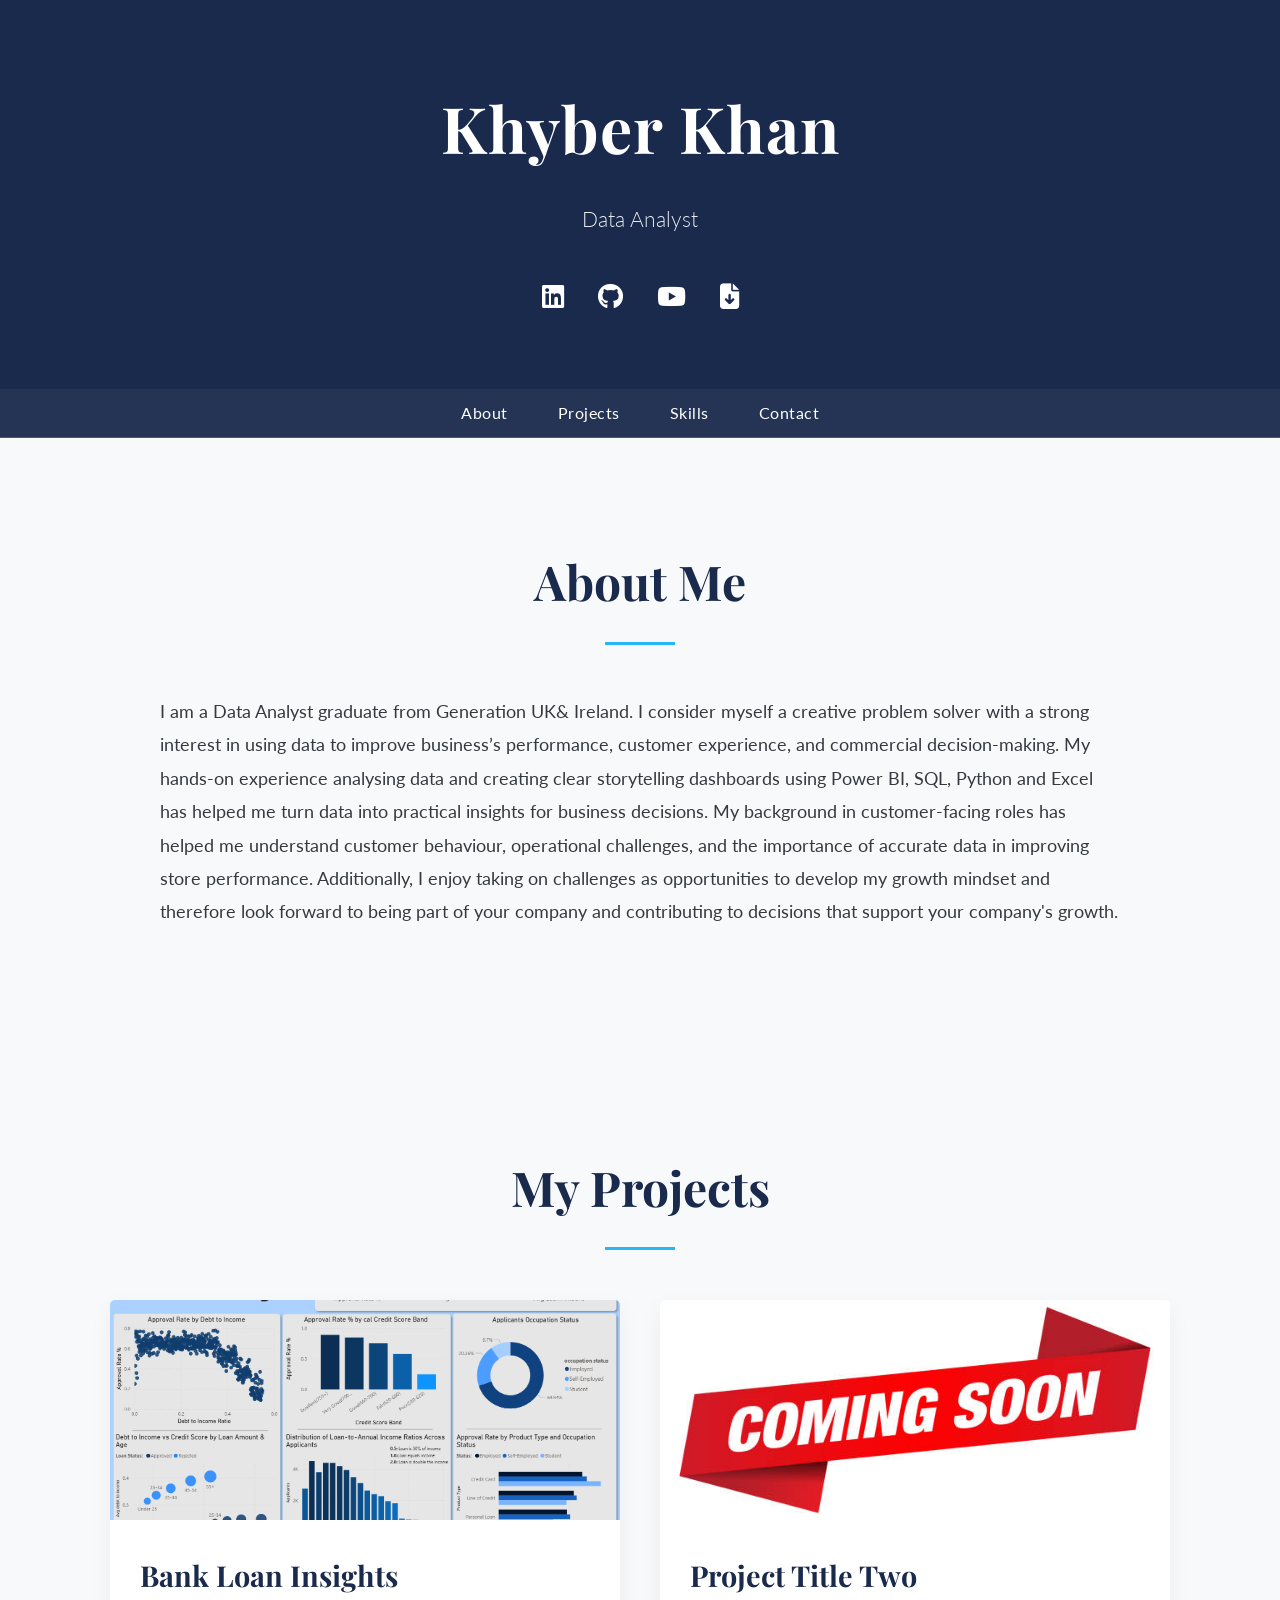
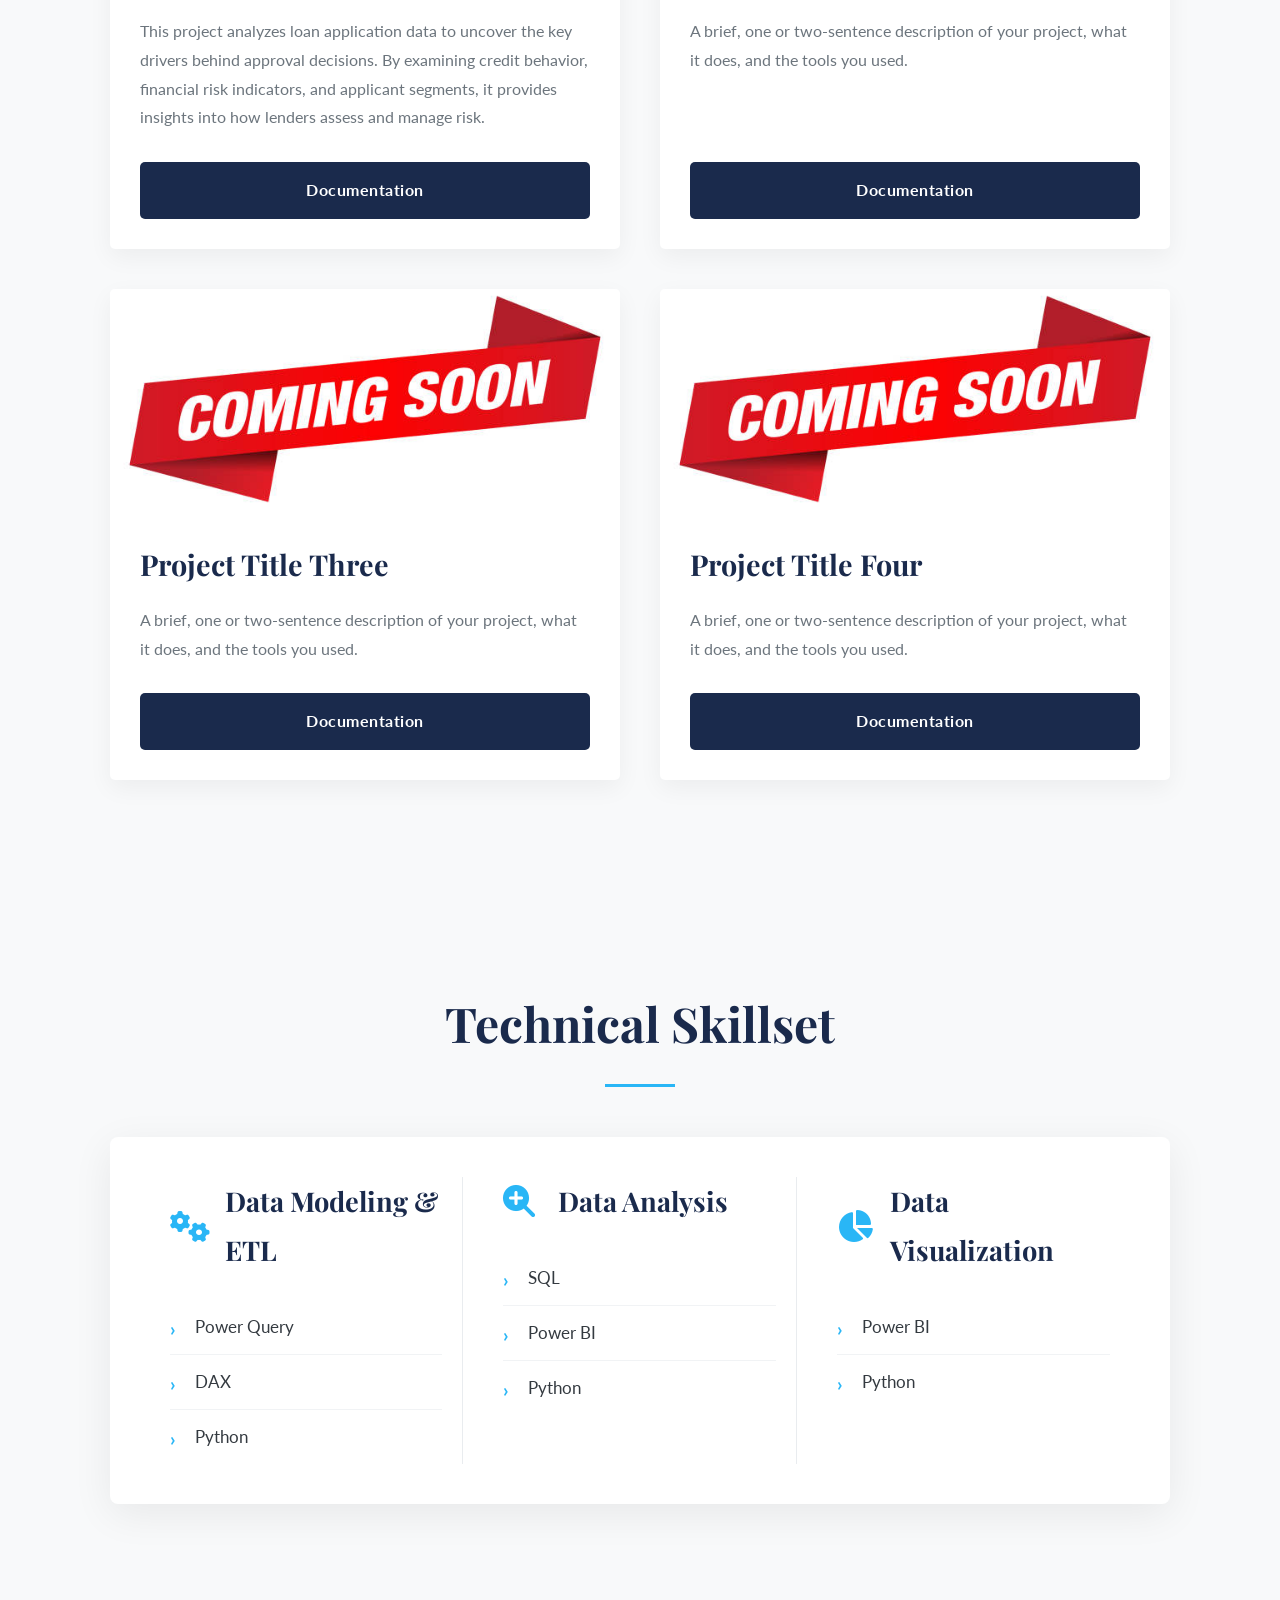
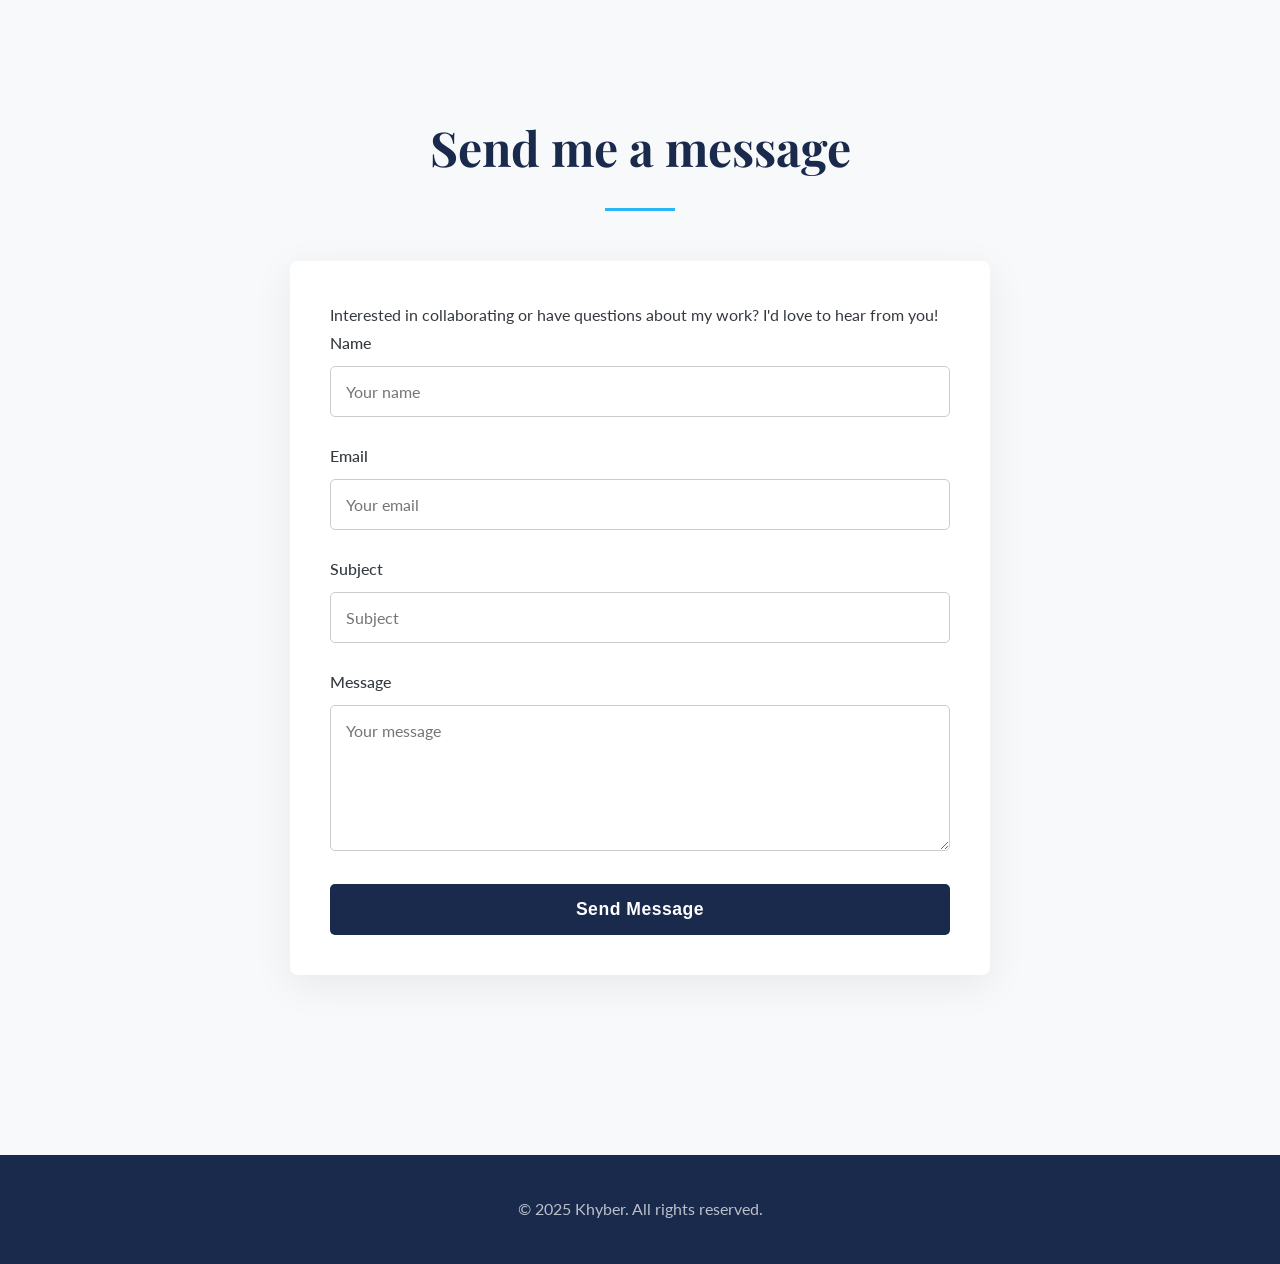
==== index.html @ b0f986b8 "Update index.html" ====
<!DOCTYPE html>
<html lang="en">
<head>
    <meta charset="UTF-8">
    <meta name="viewport" content="width=device-width, initial-scale=1.0">
    
    <!--💡UPDATE: Change the title to your name-->
    <title>Khyber Khan | Data Analysis Portfolio</title>
      
    <!--💡UPDATE: Add your favicon here. You can generate one at realfavicongenerator.net-->
    <link rel="icon" type="image/png" href="/favicon-32x32.png">
    <link rel="apple-touch-icon" href="/favicon-32x32.png">
    
    <!-- Google Fonts for Elegant Typography -->
    <link rel="preconnect" href="https://fonts.googleapis.com">
    <link rel="preconnect" href="https://fonts.gstatic.com" crossorigin>
    <link href="https://fonts.googleapis.com/css2?family=Lato:wght@300;400;700&family=Playfair+Display:wght@500;700&display=swap" rel="stylesheet">
    
    <!-- Font Awesome for Icons -->
    <link rel="stylesheet" href="https://cdnjs.cloudflare.com/ajax/libs/font-awesome/6.4.2/css/all.min.css">
    
    <!-- Your Stylesheet -->
    <link rel="stylesheet" href="assets/css/style.css">
</head>
<body>

<!-- HEADER SECTION -->
<header>
    <div class="container">
        <!--💡UPDATE: Change to your name and title-->
        <h1>Khyber Khan</h1>
        <p>Data Analyst</p>
        <div class="social-links">
            <!--💡UPDATE: Add your social media links and CV file-->
            <a href="https://www.linkedin.com/in/khyber-khan-94b994218/" target="_blank" title="LinkedIn"><i class="fab fa-linkedin"></i></a>
            <a href="https://github.com/khysprojects" target="_blank" title="GitHub"><i class="fab fa-github"></i></a>
            <a href="[YOUR_YOUTUBE_URL]" target="_blank" title="YouTube"><i class="fab fa-youtube"></i></a>
            <a href="assets/Your_Name_CV.pdf" download title="Download CV"><i class="fas fa-file-arrow-down"></i></a>
        </div>
    </div>
</header>

<!-- NAVIGATION -->
<nav>
    <div class="container">
        <ul>
            <li><a href="#about">About</a></li>
            <li><a href="#projects">Projects</a></li>
            <li><a href="#skills">Skills</a></li>
            <li><a href="#contact">Contact</a></li>
        </ul>
    </div>
</nav>

<!-- ABOUT SECTION -->
<section id="about" class="section">
    <div class="container">
        <h2>About Me</h2>
        <div class="about-content">

            <div class="about-text">
                <!--💡UPDATE: Write your own 'About Me' text here-->
                <p> I am a Data Analyst graduate from Generation UK& Ireland. I consider myself a creative problem solver with a strong interest in using data to improve business’s performance, customer experience, and commercial decision-making. My hands-on experience analysing data and creating clear storytelling dashboards using Power BI, SQL, Python and Excel has helped me turn data into practical insights for business decisions. My background in customer-facing roles has helped me understand customer behaviour, operational challenges, and the importance of accurate data in improving store performance. Additionally, I enjoy taking on challenges as opportunities to develop my growth mindset and therefore look forward to being part of your company and contributing to decisions that support your company's growth.</p>
            </div>
        </div>
    </div>
</section>

<!-- PROJECTS SECTION -->
<section id="projects" class="section">
    <div class="container">
        <h2>My Projects</h2>
        <div class="projects-grid">

            <!--💡UPDATE: Replace this with your own project. Add as many as you like!-->
            <!-- Project 1 -->
             <div class="project-card">
                <!--💡UPDATE: Add a preview image of your project to assets/images/ -->
                <img src="assets/Images/Bank loan/Bank loan Dashboard.png" alt="Project One Preview">
                <div class="project-card-content">
                    <h3>Bank Loan Insights</h3>
                    <p>This project analyzes loan application data to uncover the key drivers behind approval decisions. By examining credit behavior, financial risk indicators, and applicant segments, it provides insights into how lenders assess and manage risk.</p>
                    <div class="project-buttons">
                        <!--💡UPDATE: Add link to your project's code/documentation on GitHub-->
                         <a href="Retails Quarter 1 Performance.html" class="btn">Documentation</a>
                    </div>
                </div>
            </div>

            <!-- Project 2 -->
            <div class="project-card">
                <img src="assets/Images/comming soon.jpg" alt="Project Two Preview">
                <div class="project-card-content">
                    <h3>Project Title Two</h3>
                    <p>A brief, one or two-sentence description of your project, what it does, and the tools you used.</p>
                    <div class="project-buttons">
                        <a href="[YOUR_GITHUB_PROJECT_URL]" target="_blank" class="btn">Documentation</a>
                    </div>
                </div>
            </div>

            <!-- Project 3 -->
            <div class="project-card">
                <img src="assets/Images/comming soon.jpg" alt="Project Three Preview">
                <div class="project-card-content">
                    <h3>Project Title Three</h3>
                    <p>A brief, one or two-sentence description of your project, what it does, and the tools you used.</p>
                    <div class="project-buttons">
                        <a href="[YOUR_GITHUB_PROJECT_URL]" target="_blank" class="btn">Documentation</a>
                    </div>
                </div>
            </div>

            <!-- Project 4 -->
            <div class="project-card">
                <img src="assets/Images/comming soon.jpg" alt="Project Four Preview">
                <div class="project-card-content">
                    <h3>Project Title Four</h3>
                    <p>A brief, one or two-sentence description of your project, what it does, and the tools you used.</p>
                    <div class="project-buttons">
                        <a href="[YOUR_GITHUB_PROJECT_URL]" target="_blank" class="btn">Documentation</a>
                    </div>
                </div>
            </div>

        </div>
    </div>
</section>

<!-- SKILLS SECTION -->
<section id="skills" class="section">
    <div class="container">
        <h2>Technical Skillset</h2>
        <div class="skills-table">
            
            <!--💡UPDATE: Customize your skills in each category-->
             <!-- Column 1: Data Cleaning and Transformation -->
            <div class="skill-column">
                <div class="skill-header">
                    <i class="fas fa-cogs"></i>
                    <h3>Data Modeling & ETL</h3>
                </div>
                <ul class="skill-list">
                    <li>Power Query</li>
                    <li>DAX</li>
                    <li>Python</li>
                </ul>
            </div>

            <!-- Column 2: Data Analysis -->
            <div class="skill-column">
                <div class="skill-header">
                    <i class="fas fa-search-plus"></i>
                    <h3>Data Analysis</h3>
                </div>
                <ul class="skill-list">
                    <li>SQL</li>
                    <li>Power BI</li>
                    <li>Python</li>
                </ul>
            </div>

            <!-- Column 1: Data Visualization -->
            <div class="skill-column">
                <div class="skill-header">
                    <i class="fas fa-chart-pie"></i>
                    <h3>Data Visualization</h3>
                </div>
                <ul class="skill-list">
                    <li>Power BI</li>
                    <li>Python</li>
                </ul>
            </div>

        </div>
    </div>
</section>

<!-- CONTACT FORM SECTION -->
<section id="contact" class="section">
    <div class="container">
        <h2>Send me a message</h2>
        
        <!--💡UPDATE: Go to formsubmit.co and replace the email with your own-->
        <form action="https://formsubmit.co/contact.khyber7@gmail.com" method="POST" class="contact-form">
            <p> Interested in collaborating or have questions about my work? I'd love to hear from you!</p>

            <!-- Form Fields -->
            <div class="form-group">
                <label for="name">Name</label>
                <input type="text" name="name" id="name" placeholder="Your name" required>
            </div>
            <div class="form-group">
                <label for="email">Email</label>
                <input type="email" name="email" id="email" placeholder="Your email" required>
            </div>
            <div class="form-group">
                <label for="subject">Subject</label>
                <input type="text" name="subject" id="subject" placeholder="Subject" required>
            </div>
            <div class="form-group">
                <label for="message">Message</label>
                <textarea name="message" id="message" rows="6" placeholder="Your message" required></textarea>
            </div>
            
            <!-- Submit Button -->
            <button type="submit" class="btn">Send Message</button>

        </form>
    </div>
</section>

<!-- FOOTER -->
<footer>
    <div class="container">
        <!--💡UPDATE: Change the year and your name-->
        <p>&copy; 2025 Khyber. All rights reserved.</p>
    </div>
</footer>

<script src="assets/js/main.js"></script>

</body>
</html>
---- assets/css/style.css ----
/* --- 1. Variables (Modern Tech Palette) --- */
:root {
    /* This template uses a professional "Modern Tech" color scheme. */
    --primary-color: #1A2A4C;   /* Midnight Blue */
    --secondary-color: #3D5A80; /* Slate Blue */
    --accent-color: #29B6F6;    /* Vivid Sky Blue */

    /* --- Shared Variables (These usually don't need to change) --- */
    --light-bg-color: #F8F9FA;
    --white-color: #ffffff;
    --dark-text-color: #343A40;
    --light-text-color: #6c757d;
    --card-bg-color: #ffffff;
    
    /* Fonts */
    --font-heading: 'Playfair Display', serif;
    --font-body: 'Lato', sans-serif;
}

/* --- 2. Base & Reset Styles --- */
* {
    margin: 0;
    padding: 0;
    box-sizing: border-box;
}

html {
    scroll-behavior: smooth;
}

body {
    font-family: var(--font-body);
    font-weight: 400;
    line-height: 1.8;
    background-color: var(--light-bg-color);
    color: var(--dark-text-color);
}

.container {
    width: 90%;
    max-width: 1100px;
    margin: 0 auto;
    padding: 0 20px;
}

a {
    text-decoration: none;
    color: var(--accent-color);
    transition: all 0.3s ease-in-out;
}

a:hover {
    opacity: 0.8;
}

img {
    max-width: 100%;
    height: auto;
}

/* --- 3. Header --- */
header {
    background: var(--primary-color);
    color: var(--white-color);
    padding: 70px 0;
    text-align: center;
}

header h1 {
    font-family: var(--font-heading);
    font-size: 4rem;
    font-weight: 700;
    margin-bottom: 15px;
    letter-spacing: 1px;
}

header p {
    font-size: 1.3rem;
    font-weight: 300;
    opacity: 0.9;
    margin-bottom: 35px;
}

/* --- 3.5 Social Icons --- */
.social-links a {
    color: var(--white-color);
    font-size: 1.6rem;
    margin: 0 15px;
    transition: transform 0.3s ease, color 0.3s ease;
    display: inline-block;
}

.social-links a:hover {
    color: var(--accent-color);
    transform: translateY(-3px);
}

/* --- 4. Navigation --- */
nav {
    background-color: rgba(26, 42, 76, 0.95); /* Adjusted for new primary color */
    backdrop-filter: blur(5px);
    position: sticky;
    top: 0;
    z-index: 1000;
    border-bottom: 1px solid var(--secondary-color);
}

nav ul {
    display: flex;
    justify-content: center;
    list-style: none;
    padding: 10px 0;
}

nav ul li a {
    color: var(--white-color);
    font-weight: 400;
    padding: 15px 25px;
    font-size: 1rem;
    letter-spacing: 0.5px;
    position: relative;
}

nav ul li a::after {
    content: '';
    position: absolute;
    bottom: 10px;
    left: 50%;
    transform: translateX(-50%);
    width: 0;
    height: 2px;
    background-color: var(--accent-color);
    transition: width 0.4s ease;
}

nav ul li a:hover::after {
    width: 50%;
}

/* --- 5. Sections --- */
.section {
    padding: 100px 0;
}

.section h2 {
    text-align: center;
    font-family: var(--font-heading);
    font-size: 3rem;
    font-weight: 700;
    margin-bottom: 70px;
    position: relative;
    color: var(--primary-color);
}

.section h2::after {
    content: '';
    position: absolute;
    bottom: -20px;
    left: 50%;
    transform: translateX(-50%);
    width: 70px;
    height: 3px;
    background: var(--accent-color);
}

/* --- 5.1 About Section --- */
.about-content {
    display: flex;
    align-items: center;
    gap: 60px;
    max-width: 960px;
    margin: 0 auto;
    text-align: left;
}

.profile-photo {
    width: 280px;
    height: 280px;
    border-radius: 50%;
    object-fit: cover;
    border: 7px solid var(--white-color);
    box-shadow: 0 10px 30px rgba(0, 0, 0, 0.1);
}

.about-text {
    flex: 1;
}

.about-text p {
    font-size: 1.1rem;
    margin-bottom: 15px;
    line-height: 1.9;
}

/* --- 5.5 Project Cards --- */
.projects-grid {
    display: grid;
    grid-template-columns: repeat(auto-fit, minmax(340px, 1fr));
    gap: 40px;
}

.project-card {
    background: var(--card-bg-color);
    border-radius: 5px;
    overflow: hidden;
    box-shadow: 0 8px 25px rgba(0, 0, 0, 0.05);
    transition: transform 0.4s ease, box-shadow 0.4s ease;
    display: flex;
    flex-direction: column;
}

.project-card:hover {
    transform: translateY(-12px);
    box-shadow: 0 20px 40px rgba(0, 0, 0, 0.1);
}

.project-card img {
    width: 100%;
    height: 220px;
    object-fit: cover;
}

.project-card-content {
    padding: 30px;
    flex-grow: 1;
    display: flex;
    flex-direction: column;
}

.project-card-content h3 {
    font-family: var(--font-heading);
    font-size: 1.8rem;
    margin-bottom: 15px;
    color: var(--primary-color);
}

.project-card-content p {
    color: var(--light-text-color);
    margin-bottom: 30px;
    flex-grow: 1;
}

.project-buttons {
    display: flex;
    gap: 15px;
    margin-top: auto;
}

.btn {
    display: inline-block;
    background: var(--primary-color);
    color: var(--white-color);
    padding: 12px 20px;
    border-radius: 5px;
    font-weight: 700;
    text-align: center;
    transition: all 0.3s ease;
    flex: 1;
    letter-spacing: 0.5px;
    border: 2px solid transparent;
}

.btn:hover {
    background: var(--accent-color);
    color: var(--white-color);
    transform: translateY(-2px);
}

.btn-secondary {
    background: transparent;
    color: var(--primary-color);
    border: 2px solid var(--primary-color);
}

.btn-secondary:hover {
    background: var(--primary-color);
    color: var(--white-color);
}


/* --- 6. Tabular Skills Section --- */
#skills .container {
    max-width: 1100px;
}

.skills-table {
    display: grid;
    grid-template-columns: repeat(3, 1fr);
    gap: 20px;
    margin-top: 50px;
    background-color: var(--card-bg-color);
    padding: 40px;
    border-radius: 8px;
    box-shadow: 0 10px 40px rgba(0, 0, 0, 0.07);
}

.skill-column {
    padding: 0 20px;
}

.skill-column:not(:last-child) {
    border-right: 1px solid #e9ecef;
}

.skill-header {
    display: flex;
    align-items: center;
    margin-bottom: 25px;
}

.skill-header i {
    font-size: 2rem;
    color: var(--accent-color);
    margin-right: 15px;
    width: 40px;
}

.skill-header h3 {
    font-family: var(--font-heading);
    font-size: 1.7rem;
    color: var(--primary-color);
}

.skill-list {
    list-style: none;
    padding-left: 0;
}

.skill-list li {
    padding: 12px 0;
    font-size: 1.05rem;
    color: var(--dark-text-color);
    border-bottom: 1px solid #f1f3f5;
    position: relative;
    padding-left: 25px;
}

.skill-list li::before {
    content: '›';
    position: absolute;
    left: 0;
    top: 12px;
    color: var(--accent-color);
    font-weight: 700;
    font-size: 1.2rem;
}

.skill-list li:last-child {
    border-bottom: none;
}

/* --- 7. Contact Form --- */
#contact .container {
    max-width: 800px;
}

.contact-form {
    max-width: 700px;
    margin: 0 auto;
    background: var(--card-bg-color);
    padding: 40px;
    border-radius: 8px;
    box-shadow: 0 10px 40px rgba(0, 0, 0, 0.07);
}

.form-group {
    margin-bottom: 25px;
}

.contact-form label {
    display: block;
    margin-bottom: 8px;
    font-weight: 500;
    font-size: 1rem;
    color: var(--dark-text-color);
}

.contact-form input,
.contact-form textarea {
    width: 100%;
    padding: 15px;
    border: 1px solid #ccc;
    border-radius: 5px;
    font-family: var(--font-body);
    font-size: 1rem;
    transition: border-color 0.3s ease, box-shadow 0.3s ease;
}

.contact-form input:focus,
.contact-form textarea:focus {
    outline: none;
    border-color: var(--accent-color);
    box-shadow: 0 0 0 3px rgba(41, 182, 246, 0.25); /* Adjusted for new accent color */
}

.contact-form button.btn {
    width: 100%;
    padding: 15px;
    font-size: 1.1rem;
    font-weight: 700;
    letter-spacing: 0.5px;
    border: none;
    cursor: pointer;
}

/* --- 8. Footer --- */
footer {
    background: var(--primary-color);
    color: var(--white-color);
    text-align: center;
    padding: 40px 0;
    margin-top: 80px;
}

footer p {
    opacity: 0.7;
}

/* --- 9. Responsive Design --- */
@media (max-width: 992px) {
    .skills-table {
        grid-template-columns: 1fr 1fr;
    }
    .skill-column:nth-child(2) {
        border-right: none;
    }
}

@media (max-width: 768px) {
    header h1 {
        font-size: 2.8rem;
    }
    
    .about-content {
        flex-direction: column;
        text-align: center;
    }

    #projects .container {
        padding: 0 5px; 
    }

    .projects-grid {
        grid-template-columns: repeat(2, 1fr);
    }

    .skills-table {
        grid-template-columns: 1fr;
        padding: 20px;
        gap: 40px;
    }

    .skill-column:not(:last-child) {
        border-right: none;
        border-bottom: 1px solid #e9ecef;
        padding-bottom: 30px;
    }
}
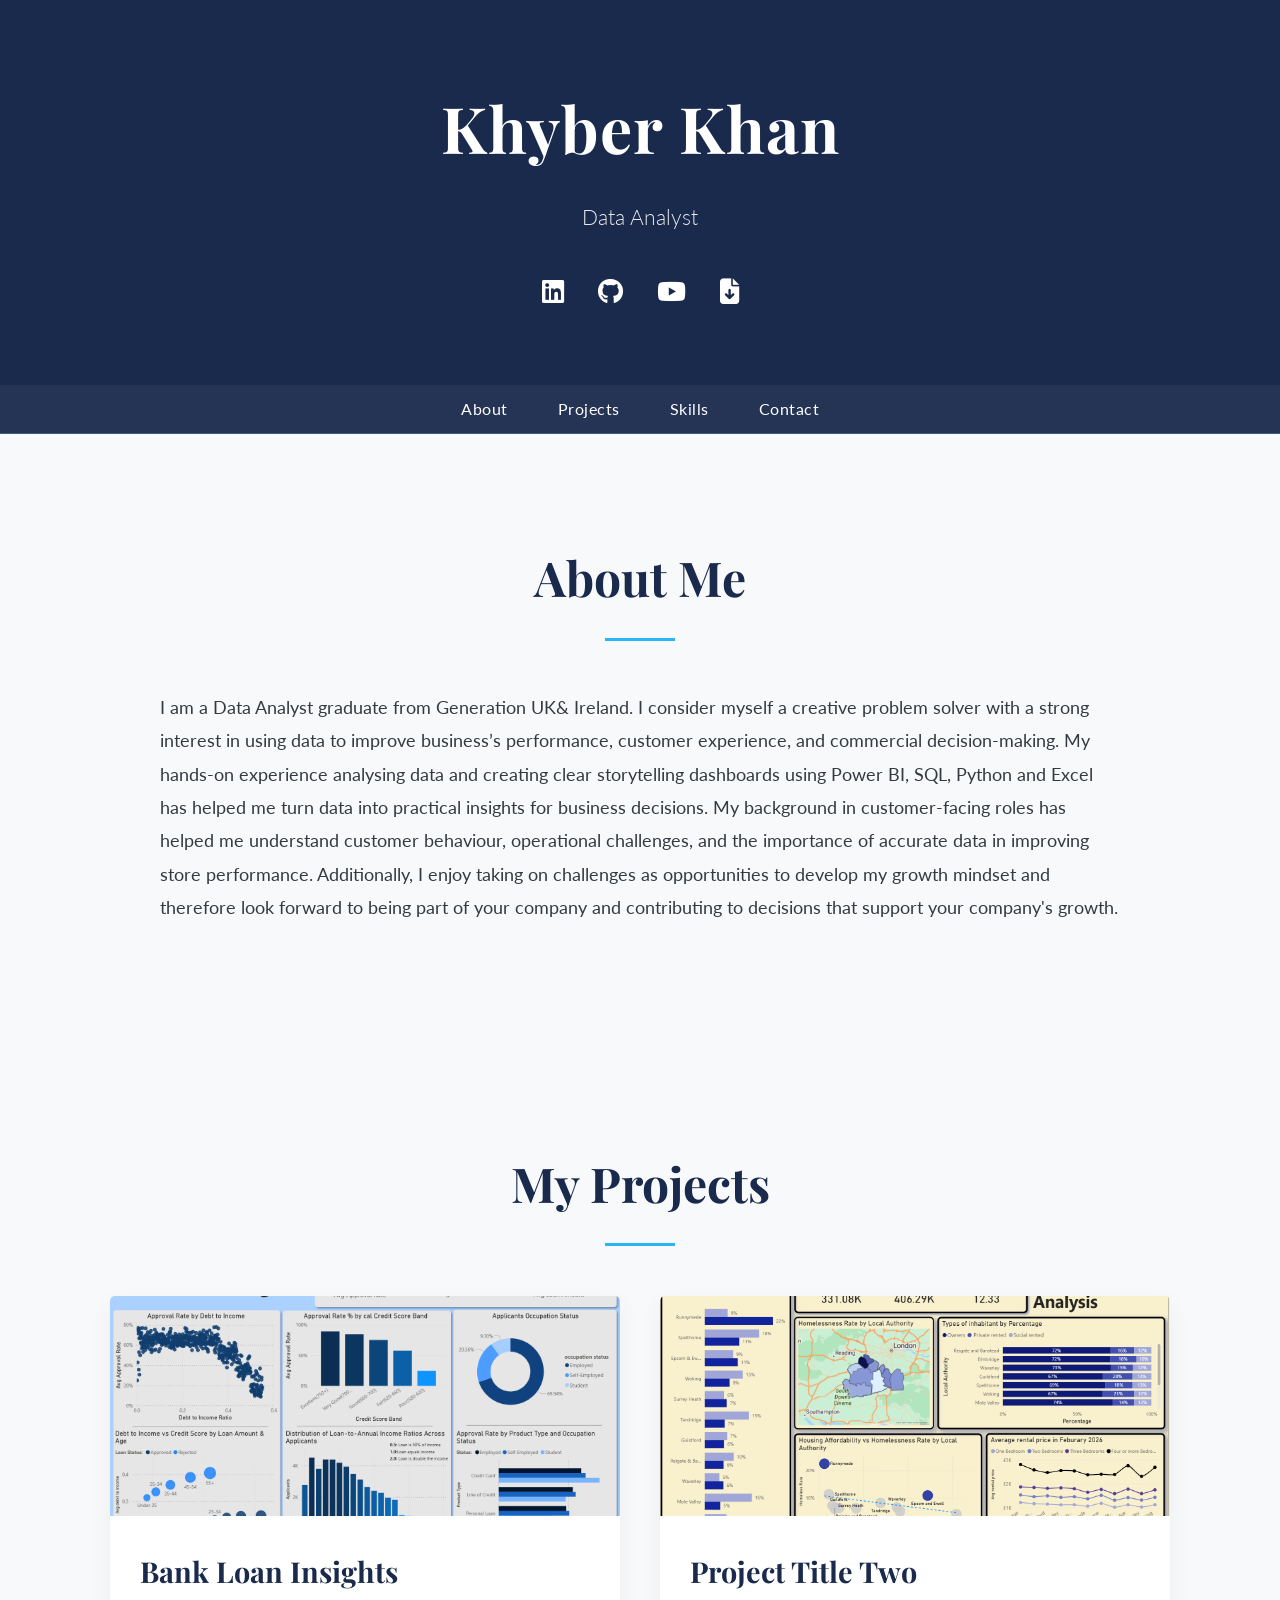
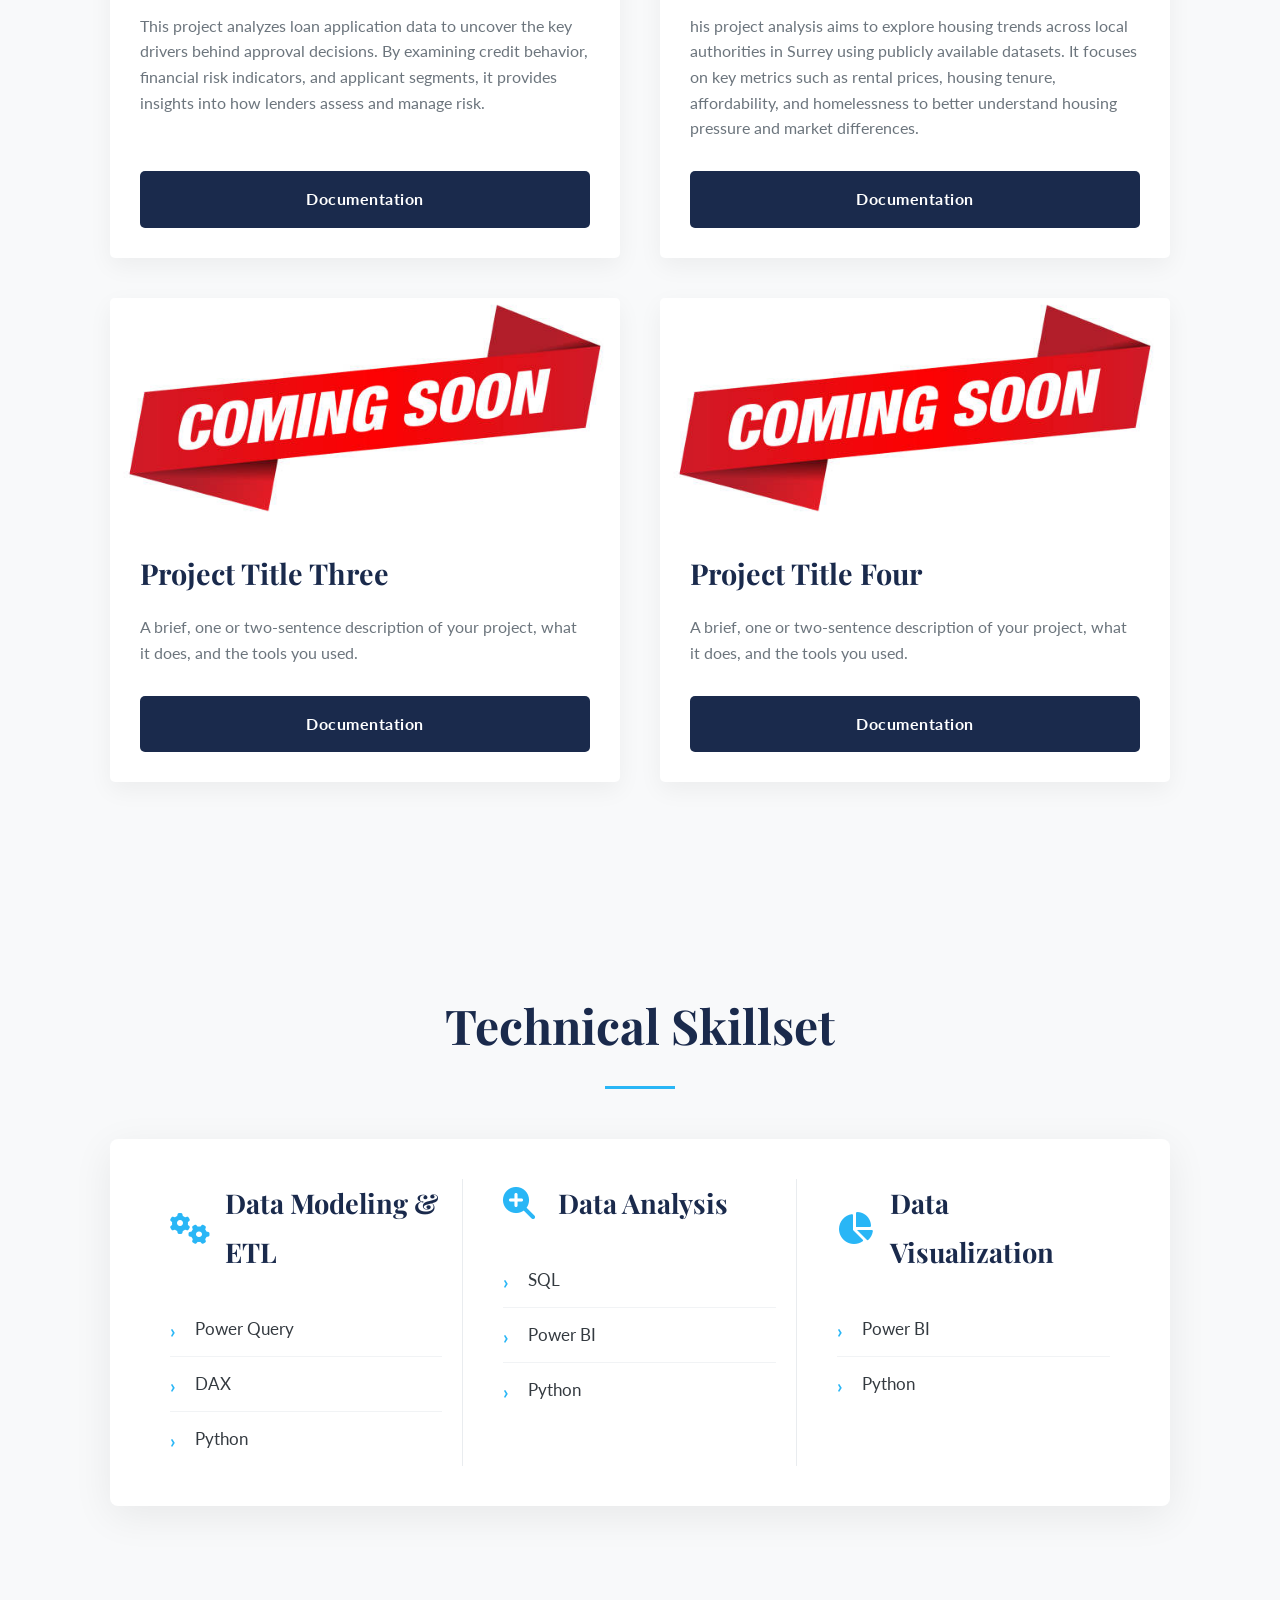
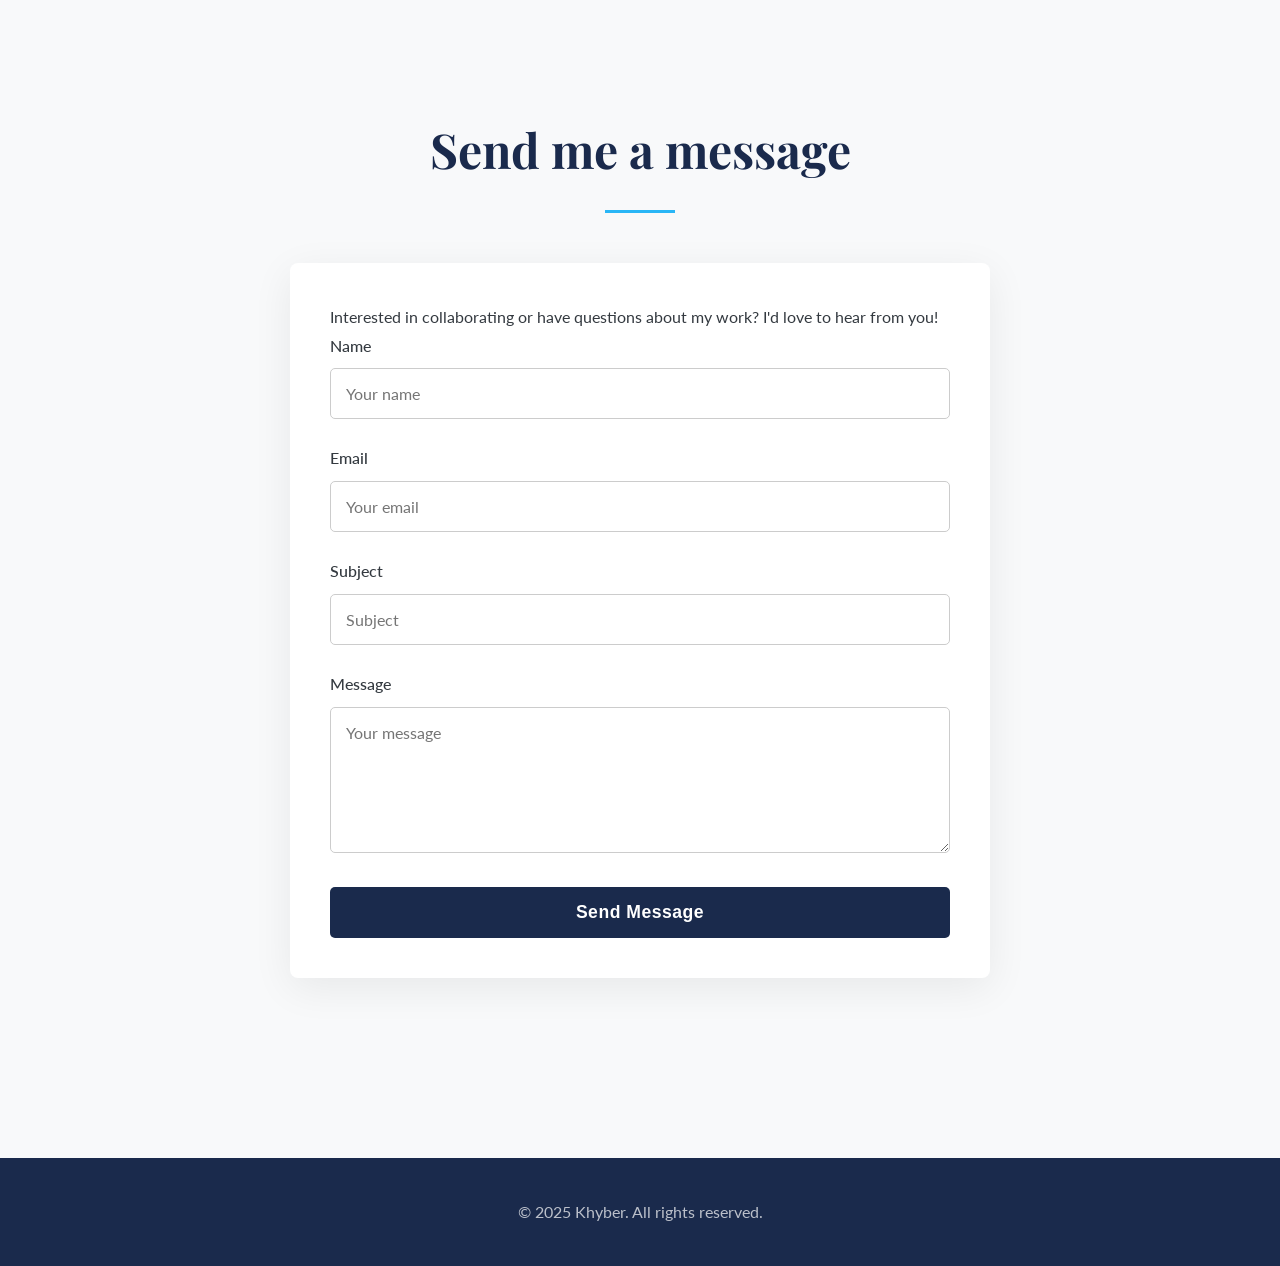
==== commit ff4fb381: "Update index.html" ====
--- a/index.html
+++ b/index.html
@@ -82,19 +82,20 @@
                     <p>This project analyzes loan application data to uncover the key drivers behind approval decisions. By examining credit behavior, financial risk indicators, and applicant segments, it provides insights into how lenders assess and manage risk.</p>
                     <div class="project-buttons">
                         <!--💡UPDATE: Add link to your project's code/documentation on GitHub-->
-                         <a href="Retails Quarter 1 Performance.html" class="btn">Documentation</a>
+                         <a href="insights page: bank loan.html" class="btn">Documentation</a>
                     </div>
                 </div>
             </div>
 
             <!-- Project 2 -->
             <div class="project-card">
-                <img src="assets/Images/comming soon.jpg" alt="Project Two Preview">
+                <img src="assets/Images/Surrey Housing/Housing dashboard .png" alt="Project Two Preview">
                 <div class="project-card-content">
                     <h3>Project Title Two</h3>
-                    <p>A brief, one or two-sentence description of your project, what it does, and the tools you used.</p>
-                    <div class="project-buttons">
-                        <a href="[YOUR_GITHUB_PROJECT_URL]" target="_blank" class="btn">Documentation</a>
+                    <p>his project analysis aims to explore housing trends across local authorities in Surrey using publicly available datasets. It focuses on key metrics such as rental prices, housing tenure, affordability, and 
+homelessness to better understand housing pressure and market differences.</p>
+                    <div class="project-buttons">
+                        <a href="PP: Surrey housing.html" class="btn">Documentation</a>
                     </div>
                 </div>
             </div>
--- a/assets/css/style.css
+++ b/assets/css/style.css
@@ -80,6 +80,11 @@
     font-weight: 300;
     opacity: 0.9;
     margin-bottom: 35px;
+
+    max-width: 650px;   /* ⬅️ THIS fixes your issue */
+    margin-left: auto;  /* ⬅️ centers it */
+    margin-right: auto; /* ⬅️ centers it */
+    line-height: 1.6;
 }
 
 /* --- 3.5 Social Icons --- */
@@ -239,6 +244,9 @@
     color: var(--light-text-color);
     margin-bottom: 30px;
     flex-grow: 1;
+
+    max-width: 650px;   /* ⬅️ controls paragraph length */
+    line-height: 1.6;   /* ⬅️ improves readability */
 }
 
 .project-buttons {
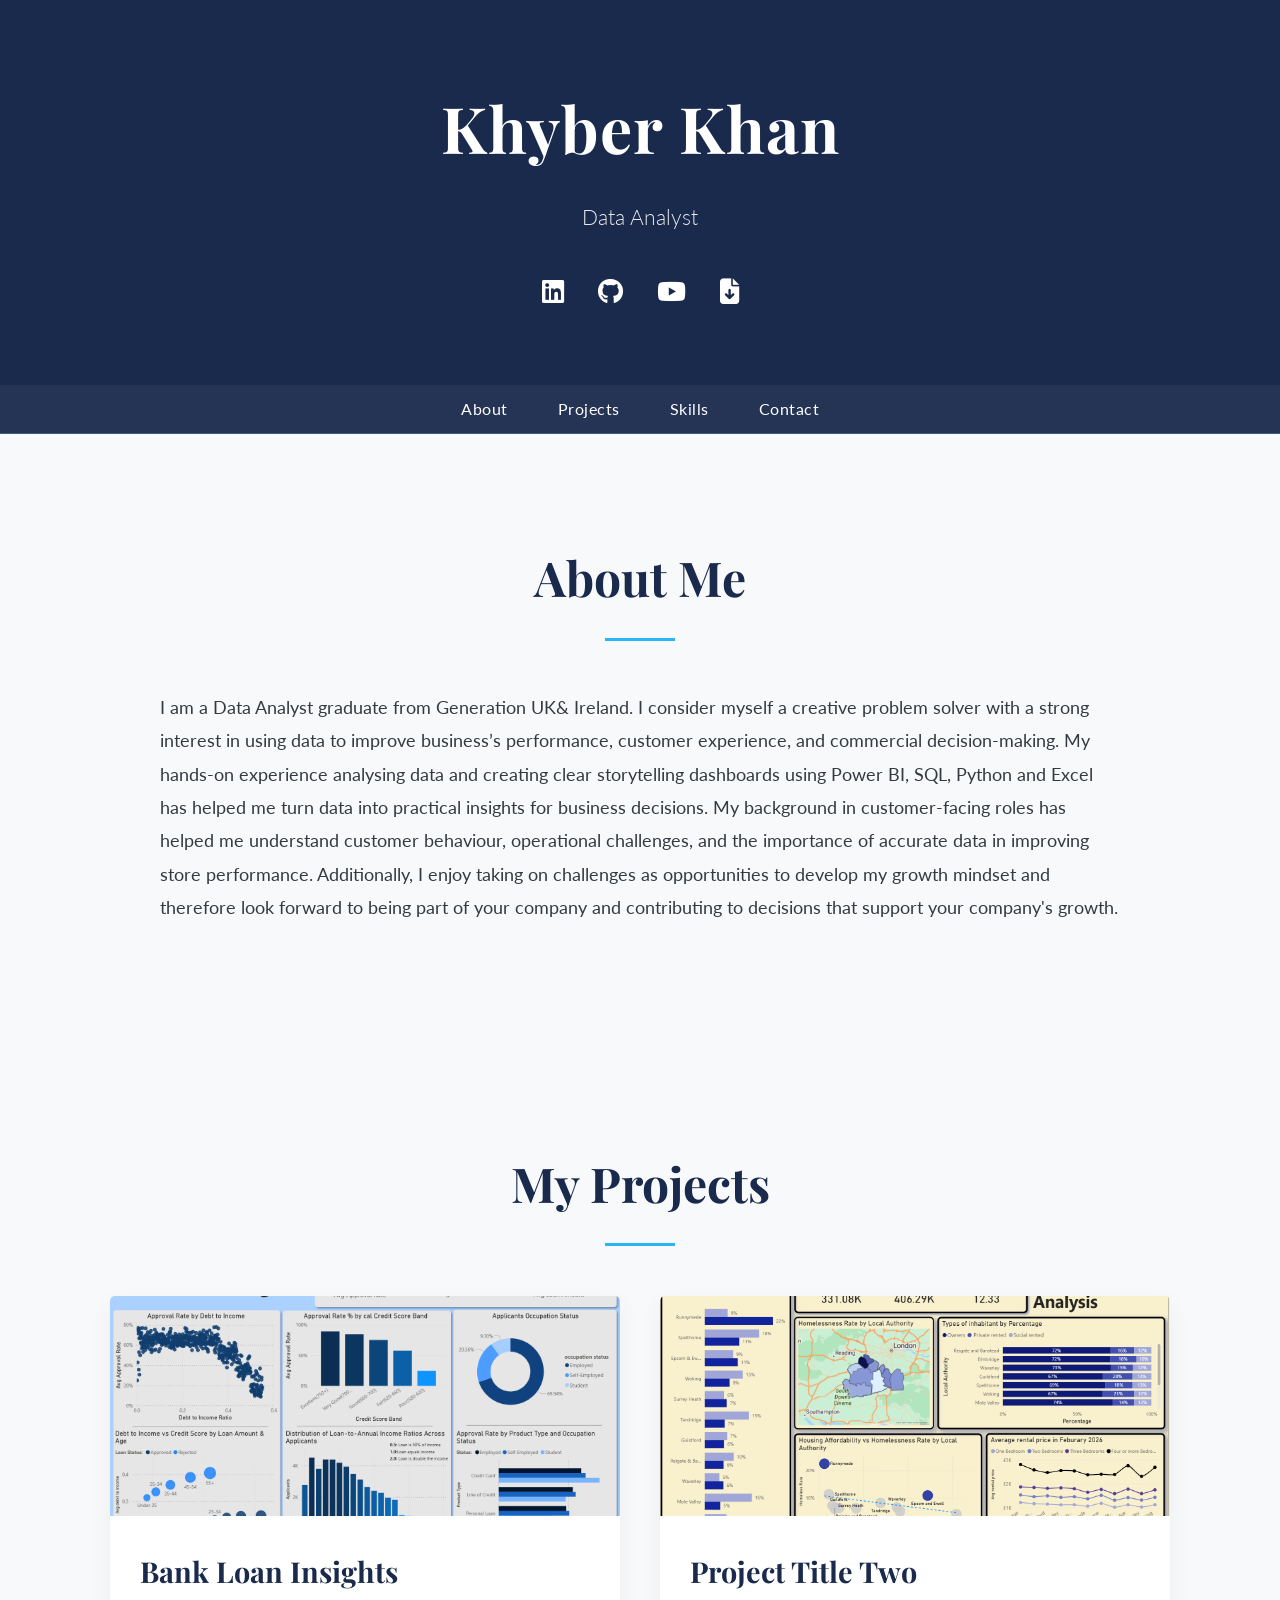
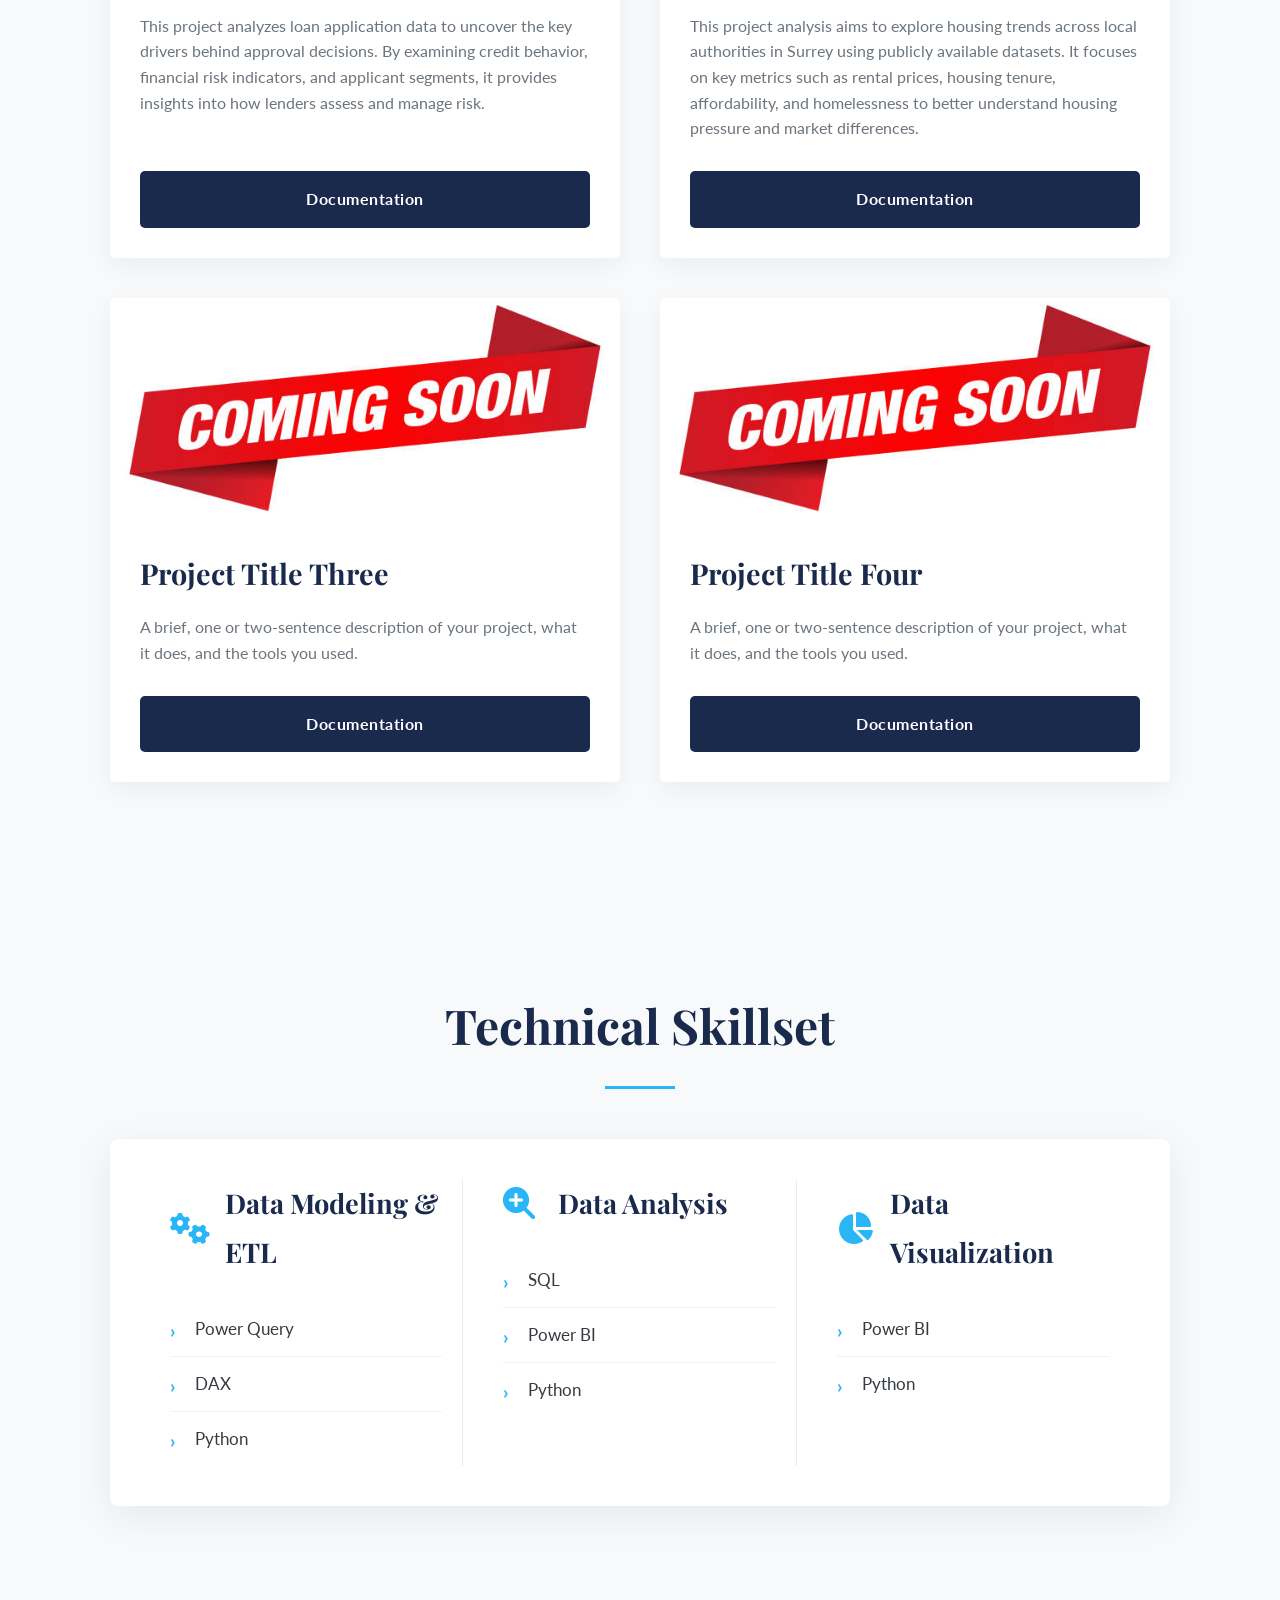
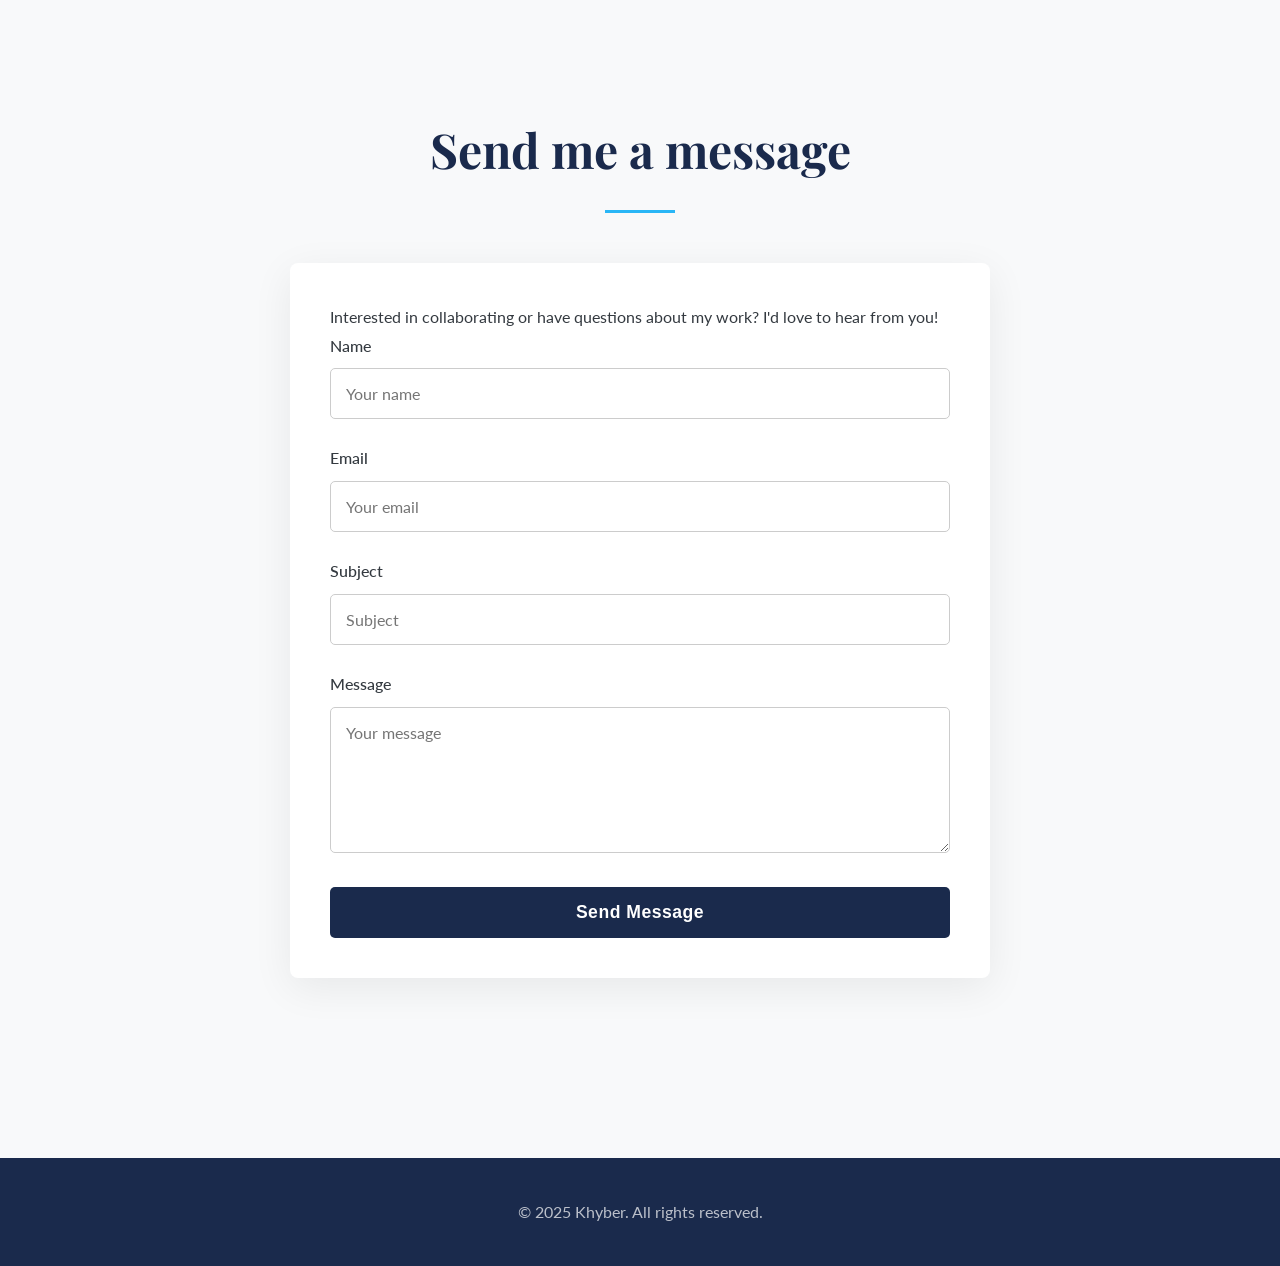
==== commit 02bee534: "Update index.html" ====
--- a/index.html
+++ b/index.html
@@ -92,7 +92,7 @@
                 <img src="assets/Images/Surrey Housing/Housing dashboard .png" alt="Project Two Preview">
                 <div class="project-card-content">
                     <h3>Project Title Two</h3>
-                    <p>his project analysis aims to explore housing trends across local authorities in Surrey using publicly available datasets. It focuses on key metrics such as rental prices, housing tenure, affordability, and 
+                    <p>This project analysis aims to explore housing trends across local authorities in Surrey using publicly available datasets. It focuses on key metrics such as rental prices, housing tenure, affordability, and 
 homelessness to better understand housing pressure and market differences.</p>
                     <div class="project-buttons">
                         <a href="PP: Surrey housing.html" class="btn">Documentation</a>
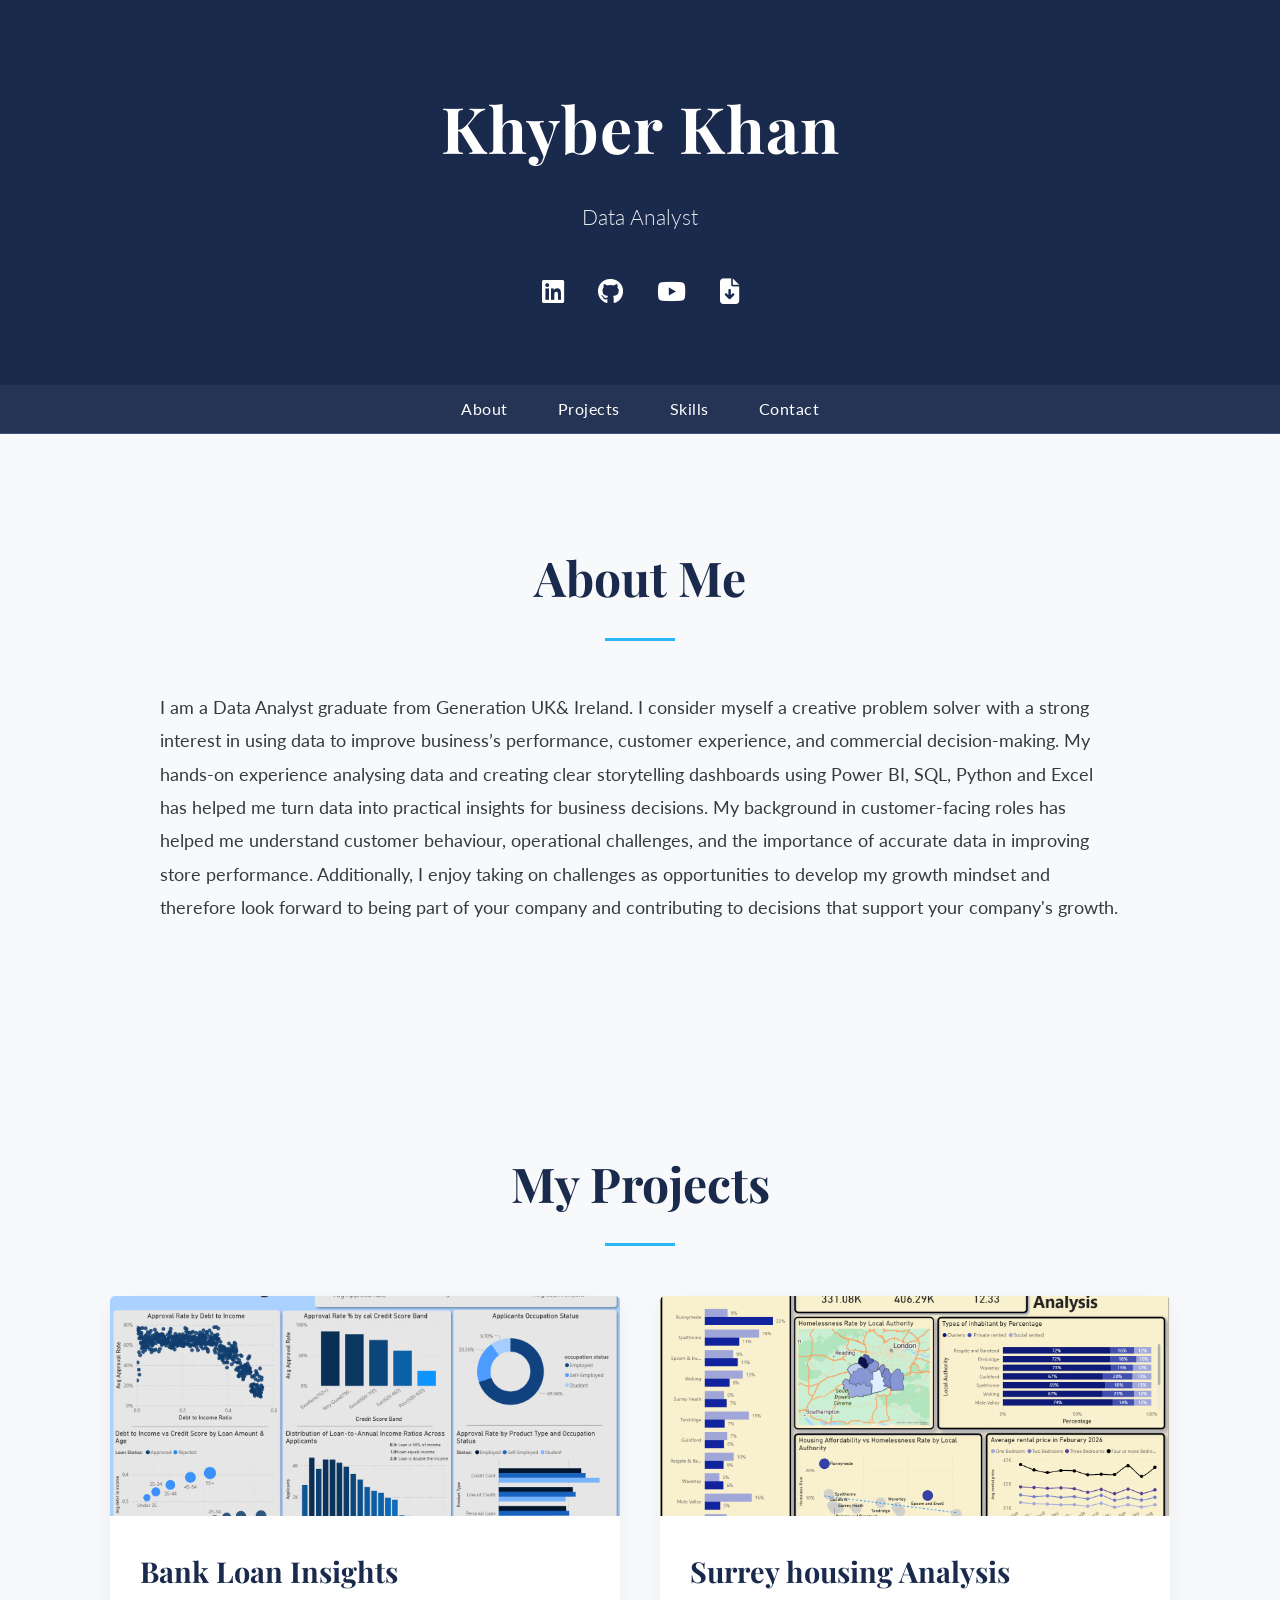
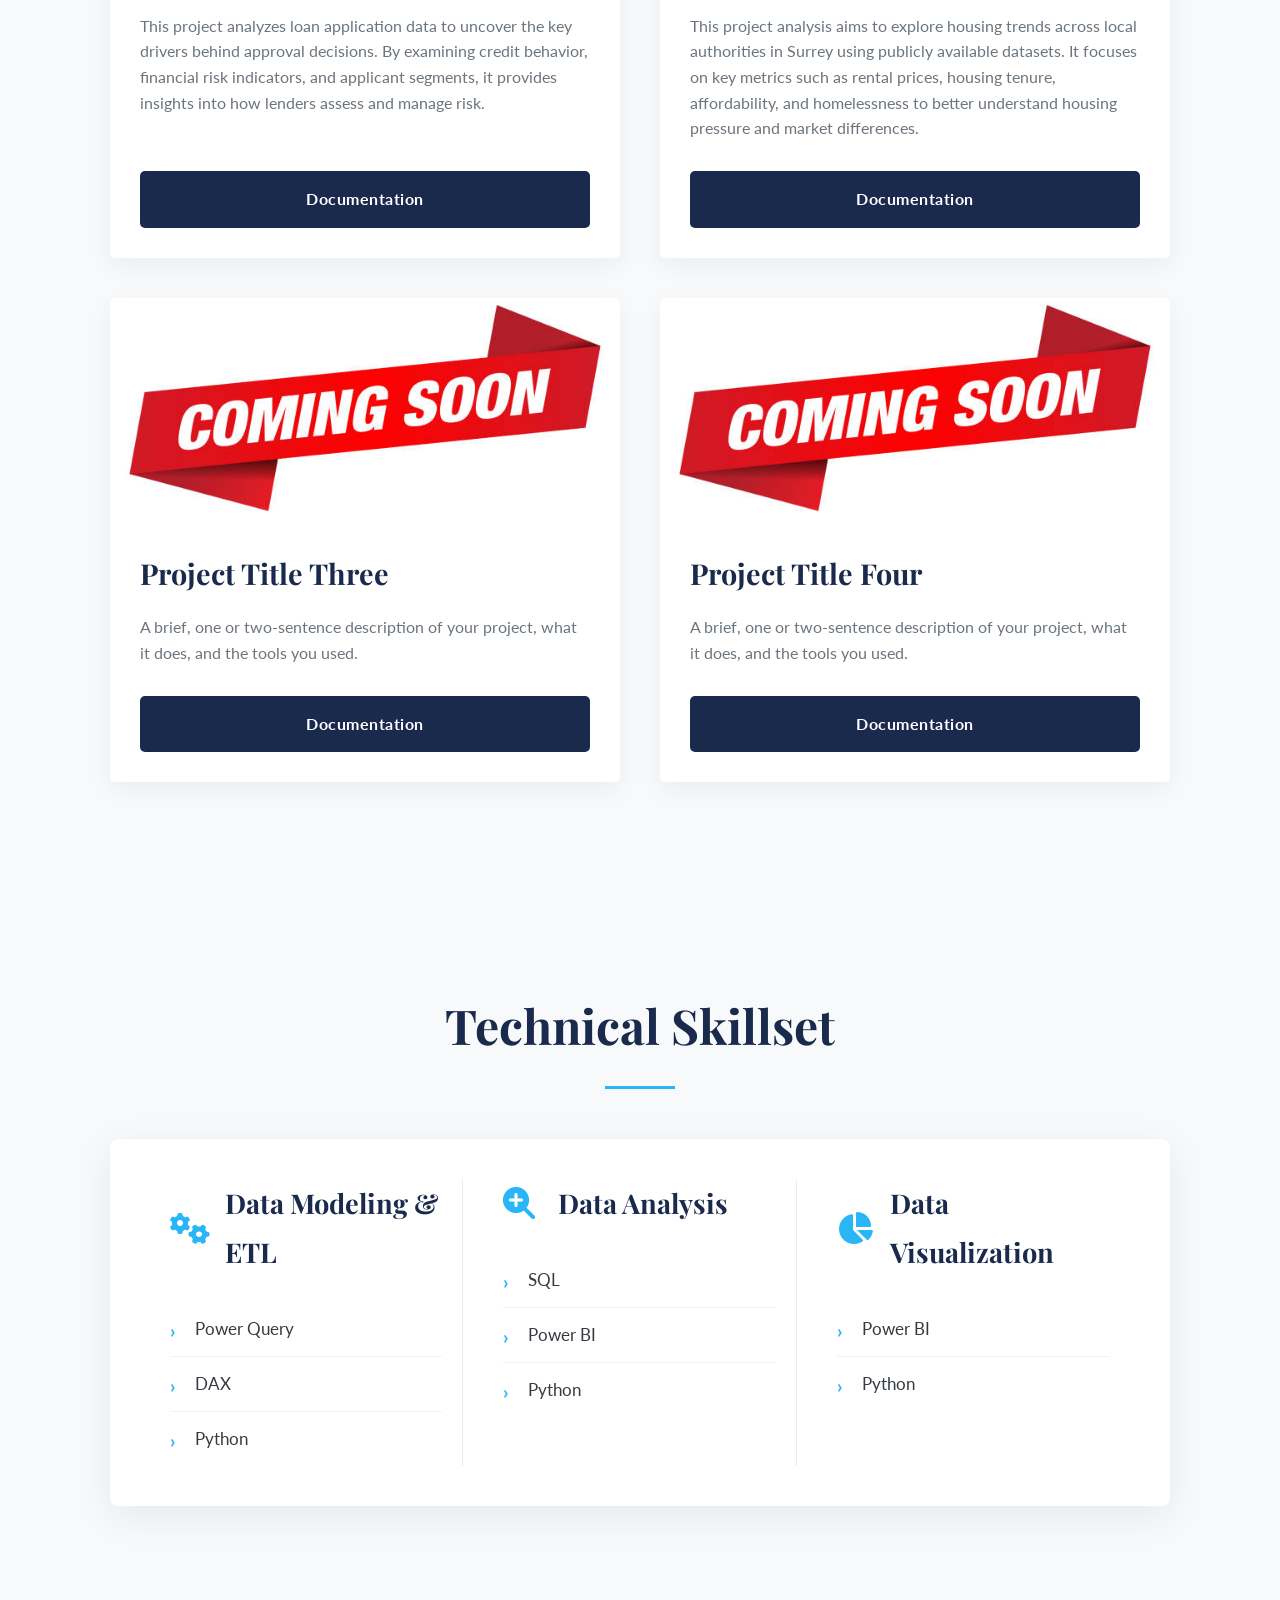
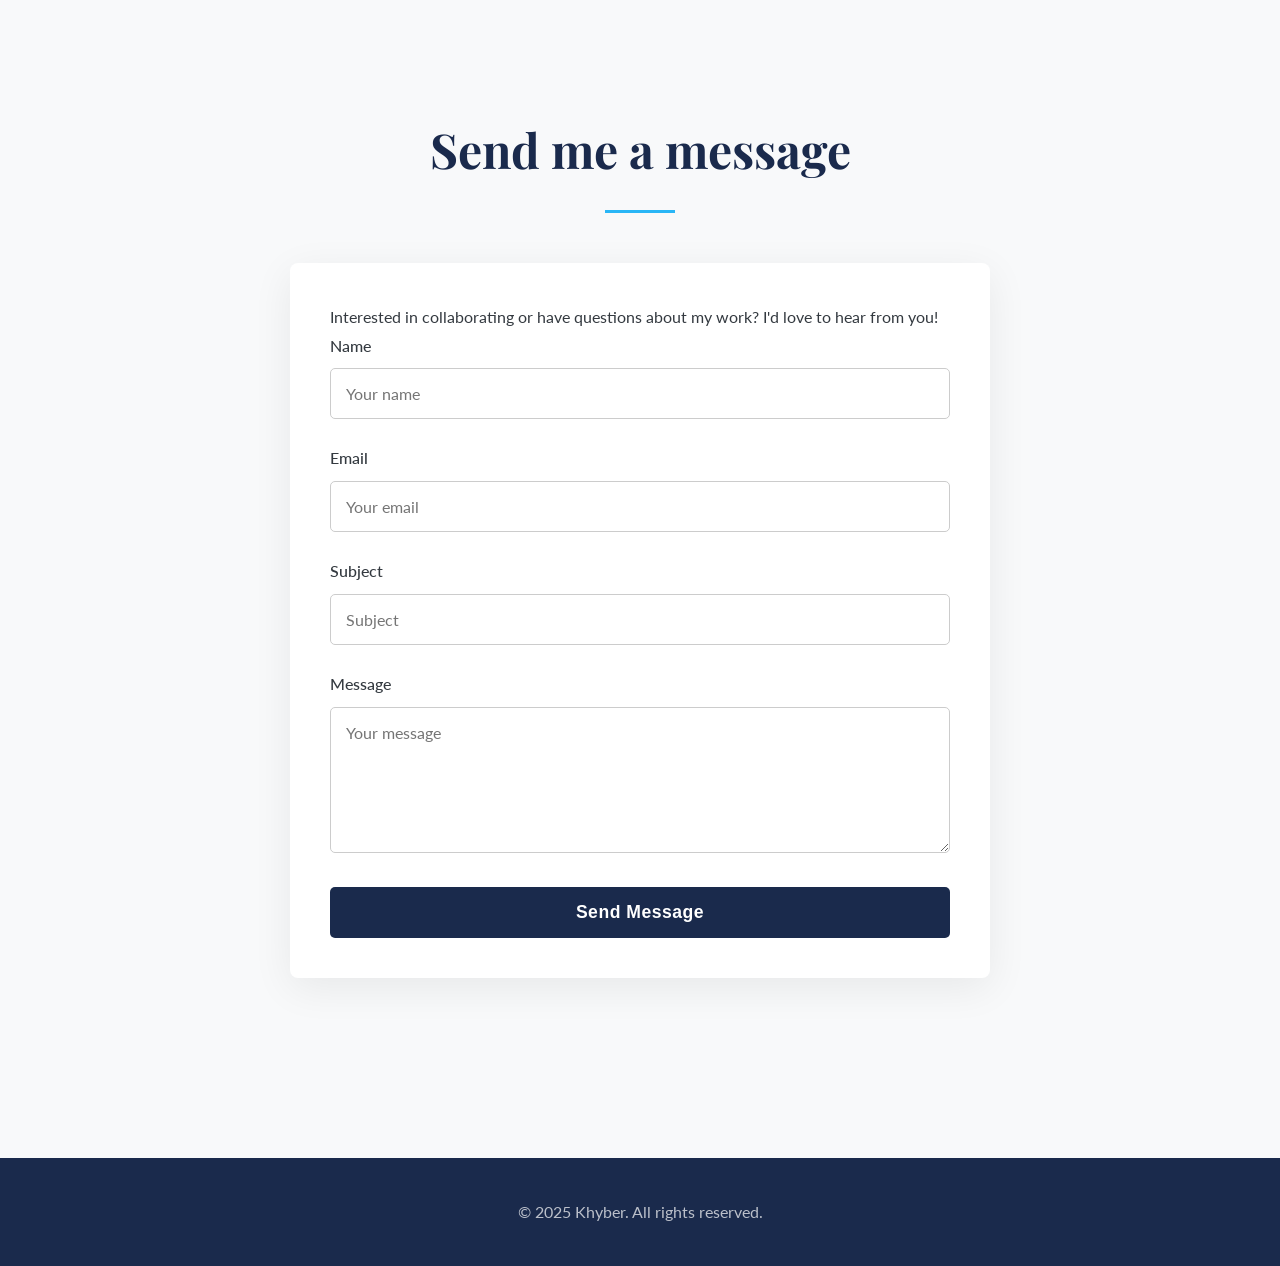
==== commit e300fa8f: "Update index.html" ====
--- a/index.html
+++ b/index.html
@@ -91,7 +91,7 @@
             <div class="project-card">
                 <img src="assets/Images/Surrey Housing/Housing dashboard .png" alt="Project Two Preview">
                 <div class="project-card-content">
-                    <h3>Project Title Two</h3>
+                    <h3>Surrey housing Analysis</h3>
                     <p>This project analysis aims to explore housing trends across local authorities in Surrey using publicly available datasets. It focuses on key metrics such as rental prices, housing tenure, affordability, and 
 homelessness to better understand housing pressure and market differences.</p>
                     <div class="project-buttons">
